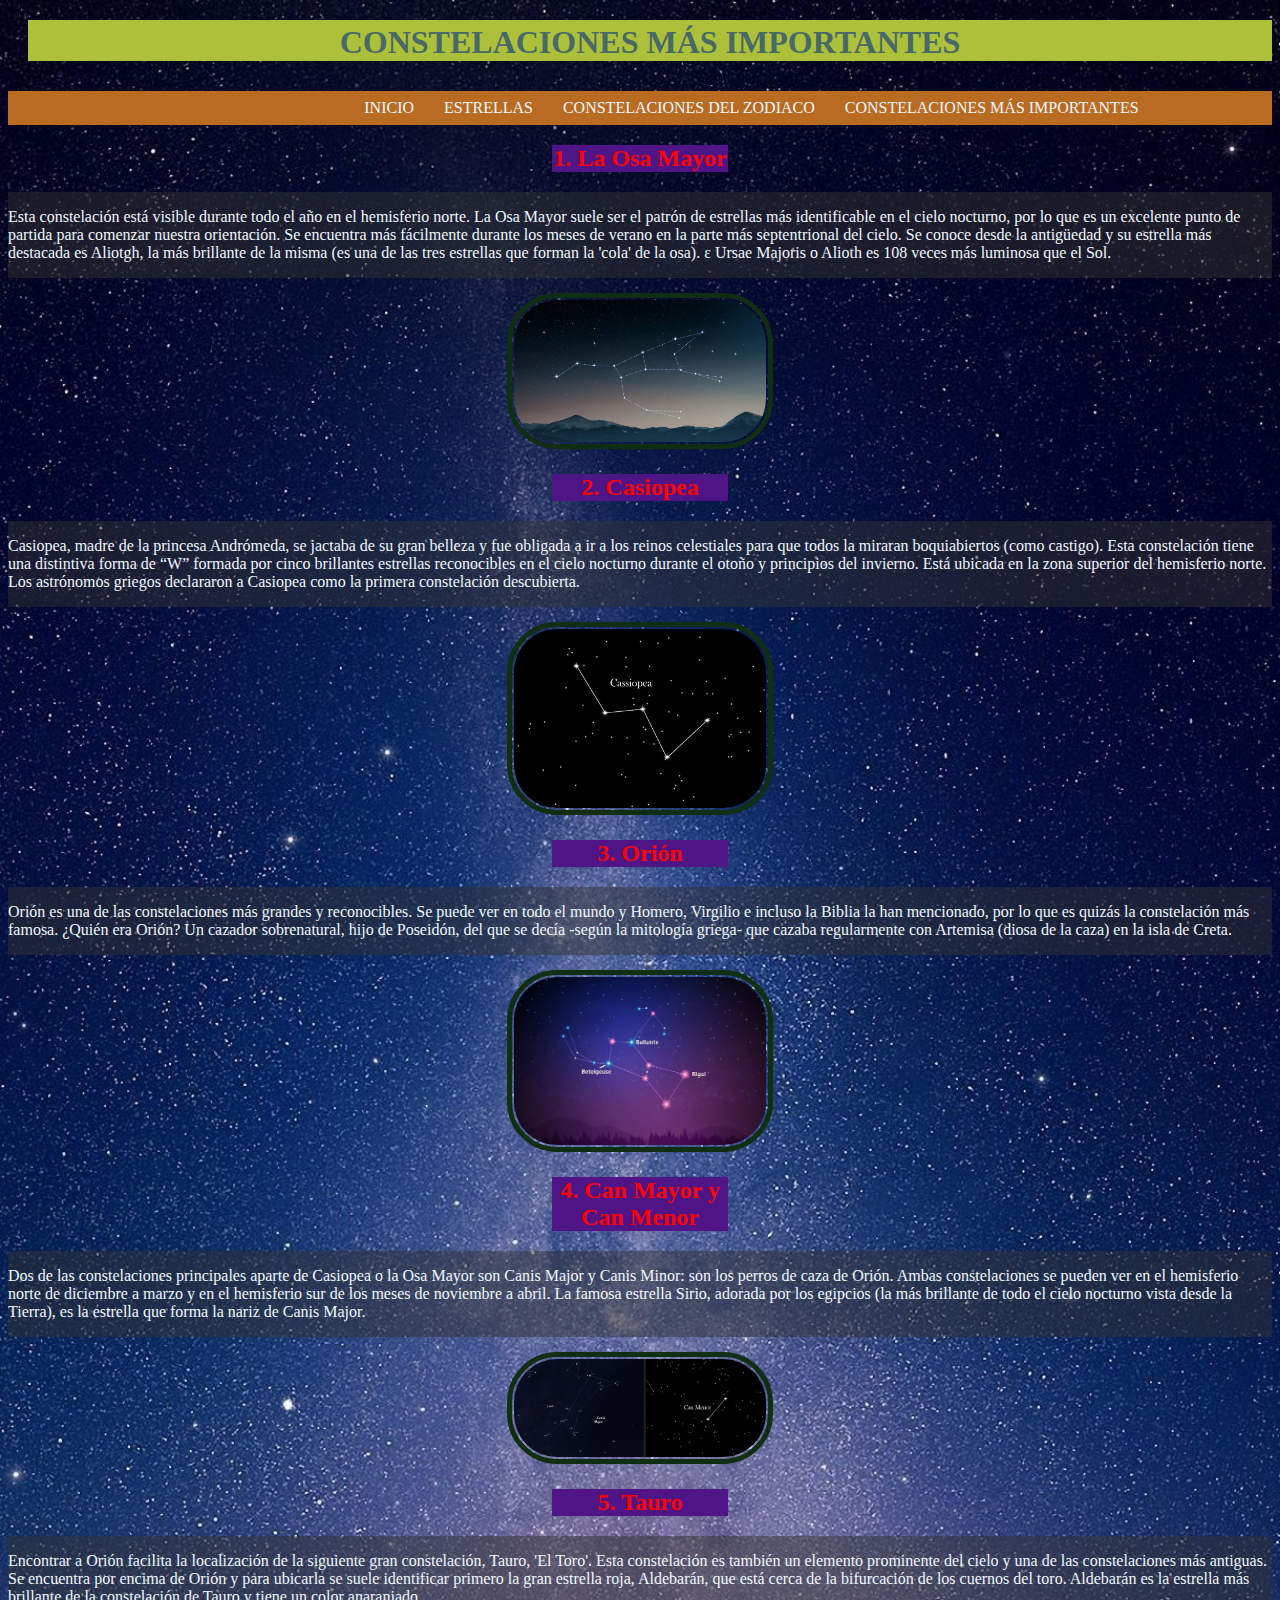
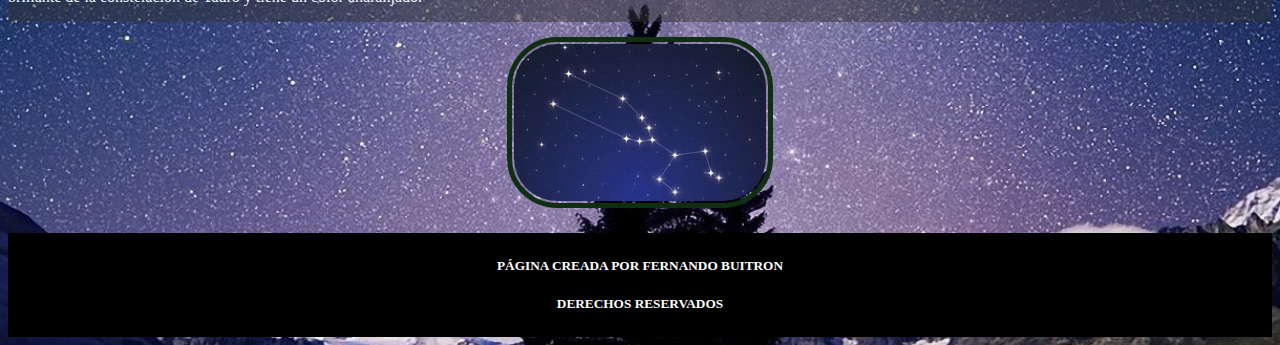
==== constelacionesmasimportantes.html @ db54aa38 "Add files via upload" ====
<!DOCTYPE html>
<html lang="es">
<head>
    <meta charset="UTF-8">
    <meta http-equiv="X-UA-Compatible" content="IE=edge">
    <meta name="viewport" content="width=device-width, initial-scale=1.0">
    <link rel="stylesheet" href="./style/constelacion2.css">
    
    <title>CONSTELACIONES MÁS IMPORTANTES</title>

</head>
<body>
    
    <header>
        <h1>CONSTELACIONES MÁS IMPORTANTES</h1>
    </header>

    <nav>
        <ul>
            <li><a href="./index.html">INICIO</a></li>
            <li><a href="./estrella.html">ESTRELLAS</a></li>
            <li><a href="./constelacionesdelzodiaco.html">CONSTELACIONES DEL ZODIACO</a></li>
            <li><a href="./constelacionesmasimportantes.html">CONSTELACIONES MÁS IMPORTANTES</a></li>
        </ul>
    </nav>

    <h2>1. La Osa Mayor</h2>
    <section class="prueba" id="texto1">
        <p> Esta constelación está visible durante todo el año en el hemisferio norte. La Osa Mayor suele ser el patrón de estrellas más identificable en el cielo nocturno, por lo que es un excelente punto de partida para comenzar nuestra orientación. Se encuentra más fácilmente durante los meses de verano en la parte más septentrional del cielo. Se conoce desde la antigüedad y su estrella más destacada es Aliotgh, la más brillante de la misma (es una de las tres estrellas que forman la 'cola' de la osa). ε Ursae Majoris o Alioth es 108 veces más luminosa que el Sol.</p>
    </section>
<img src="./image/La Osa Mayor.jpg" alt="">

<h2>2. Casiopea</h2>
<section class="prueba" id="texto1">
    <p> Casiopea, madre de la princesa Andrómeda, se jactaba de su gran belleza y fue obligada a ir a los reinos celestiales para que todos la miraran boquiabiertos (como castigo). Esta constelación tiene una distintiva forma de “W” formada por cinco brillantes estrellas reconocibles en el cielo nocturno durante el otoño y principios del invierno. Está ubicada en la zona superior del hemisferio norte. Los astrónomos griegos declararon a Casiopea como la primera constelación descubierta.</p>
</section>
<img src="./image/Casiopea.jpg" alt="">

<h2>3. Orión</h2>
<section class="prueba" id="texto1">
    <p>Orión es una de las constelaciones más grandes y reconocibles. Se puede ver en todo el mundo y Homero, Virgilio e incluso la Biblia la han mencionado, por lo que es quizás la constelación más famosa. ¿Quién era Orión? Un cazador sobrenatural, hijo de Poseidón, del que se decía -según la mitología griega- que cazaba regularmente con Artemisa (diosa de la caza) en la isla de Creta.
    </p>
</section>
<img src="./image/Orión.webp" alt="">

<h2>4. Can Mayor y Can Menor</h2>
<section class="prueba" id="texto1">
    <p>Dos de las constelaciones principales aparte de Casiopea o la Osa Mayor son Canis Major y Canis Minor: son los perros de caza de Orión. Ambas constelaciones se pueden ver en el hemisferio norte de diciembre a marzo y en el hemisferio sur de los meses de noviembre a abril. La famosa estrella Sirio, adorada por los egipcios (la más brillante de todo el cielo nocturno vista desde la Tierra), es la estrella que forma la nariz de Canis Major.</p>
</section>
<img src="./image/Can Mayor y Can Menor.png" alt="">

<h2>5. Tauro</h2>
<section class="prueba" id="texto1">
    <p>Encontrar a Orión facilita la localización de la siguiente gran constelación, Tauro, 'El Toro'. Esta constelación es también un elemento prominente del cielo y una de las constelaciones más antiguas. Se encuentra por encima de Orión y para ubicarla se suele identificar primero la gran estrella roja, Aldebarán, que está cerca de la bifurcación de los cuernos del toro. Aldebarán es la estrella más brillante de la constelación de Tauro y tiene un color anaranjado.</p>
</section>
<img src="./image/Tauro.jpg" alt="">

<footer style="background-color: black; width: 100%; height: 10%; color: white; text-align: center;bottom: 0;clear: both;" >
    <h5>PÁGINA CREADA POR FERNANDO BUITRON </h5>
    <h5>DERECHOS RESERVADOS</h5>
</footer>

</body>
</html>
---- style/constelacion2.css ----
body{
    background-image: url(../image/fondo4.jpg);
    background-repeat: no-repeat;
    background-size: 100%;
    background-attachment: scroll;
}

h1{
    text-align: center;
    padding: 4px 0 0 0;
    margin: 20px 0 30px 20px;
    color: rgb(72, 105, 101);
    background-color: rgb(172, 192, 58);
}


ul{
    list-style-type: none;
    margin: 0 0 20px 0; /*margen imterno*/
    padding: 0 0px 0 27%; /*margen externo*/
    background-color: rgb(185, 107, 34);
    overflow: hidden;
    /*border: 1px solid black; para poner borde*/
}

/*barra de navegacion horizontal*/

li{
    float: left;
}

li a{
    display: block;
    color: aliceblue;
    text-decoration: none;
    padding: 8px 15px 8px 15px;
}

/*cambia el color al pasar el mouse*/

li a:hover{
    width: 250px;
    background-color: aquamarine;
    color: brown;
    text-align: center;
}

li:last-child{
    border-bottom: none;
}

img{
    border-radius: 50px;
    width: 20%;
    /* tamaño - tipo - color */
    border: 5px solid rgb(16, 46, 18);
    padding: 2px; /*espacio interno*/
    margin: 0 0 25px 0;
    display: block;
    margin-left: auto;
    margin-right: auto;
}

h2{
    margin: 20px 43% 20px 43%;
    background-color: rgb(79, 21, 134);
    color: red;
    text-align: center;
}

.prueba{
    width: 100%;
    margin: 10px 0 10px 0;
    position: relative;
    overflow: hidden;
}


#texto1{
    margin: 0 0 15px 0;
    background-color: #3333337d;
    color: aliceblue;
}

footer{
    padding: 3px 0 3px 0;
}
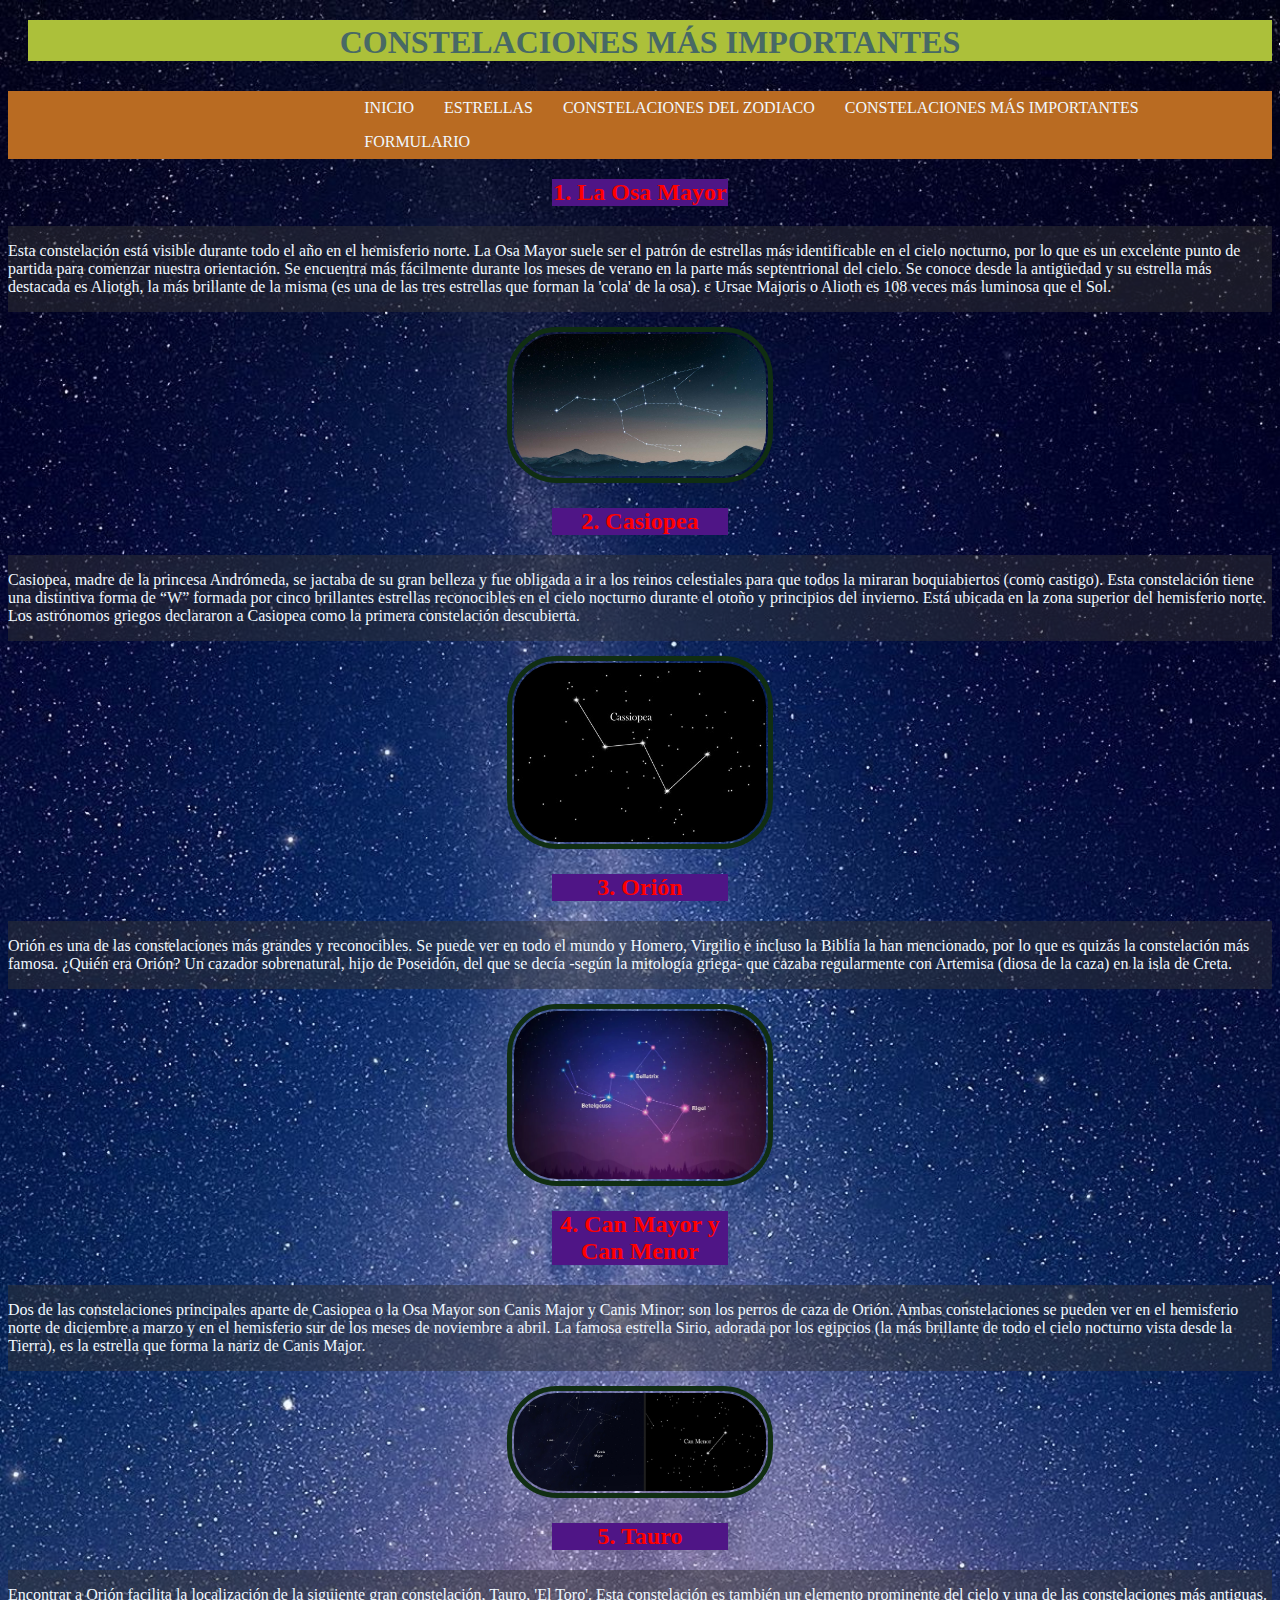
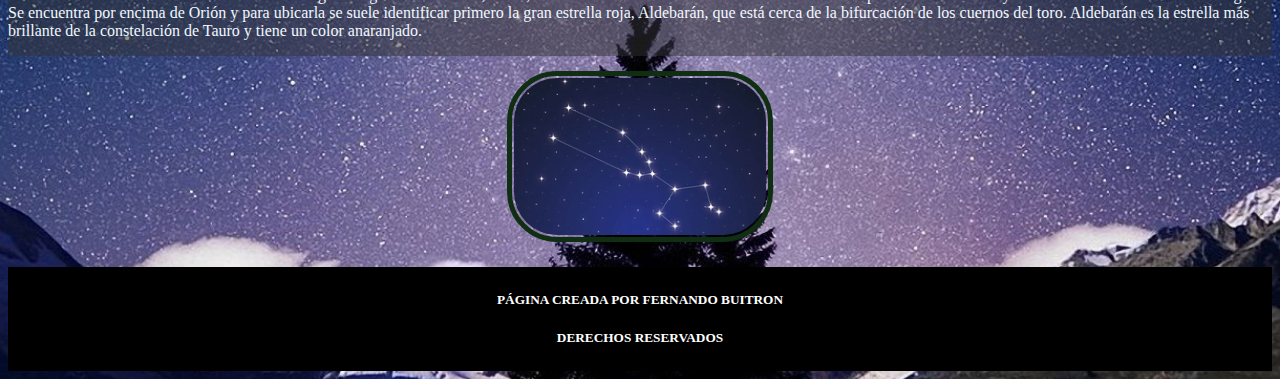
==== commit aa3f100b: "Update constelacionesmasimportantes.html" ====
--- a/constelacionesmasimportantes.html
+++ b/constelacionesmasimportantes.html
@@ -21,6 +21,7 @@
             <li><a href="./estrella.html">ESTRELLAS</a></li>
             <li><a href="./constelacionesdelzodiaco.html">CONSTELACIONES DEL ZODIACO</a></li>
             <li><a href="./constelacionesmasimportantes.html">CONSTELACIONES MÁS IMPORTANTES</a></li>
+            <li><a href="./formulario.html">FORMULARIO</a></li>
         </ul>
     </nav>
 
@@ -61,4 +62,4 @@
 </footer>
 
 </body>
-</html>+</html>
